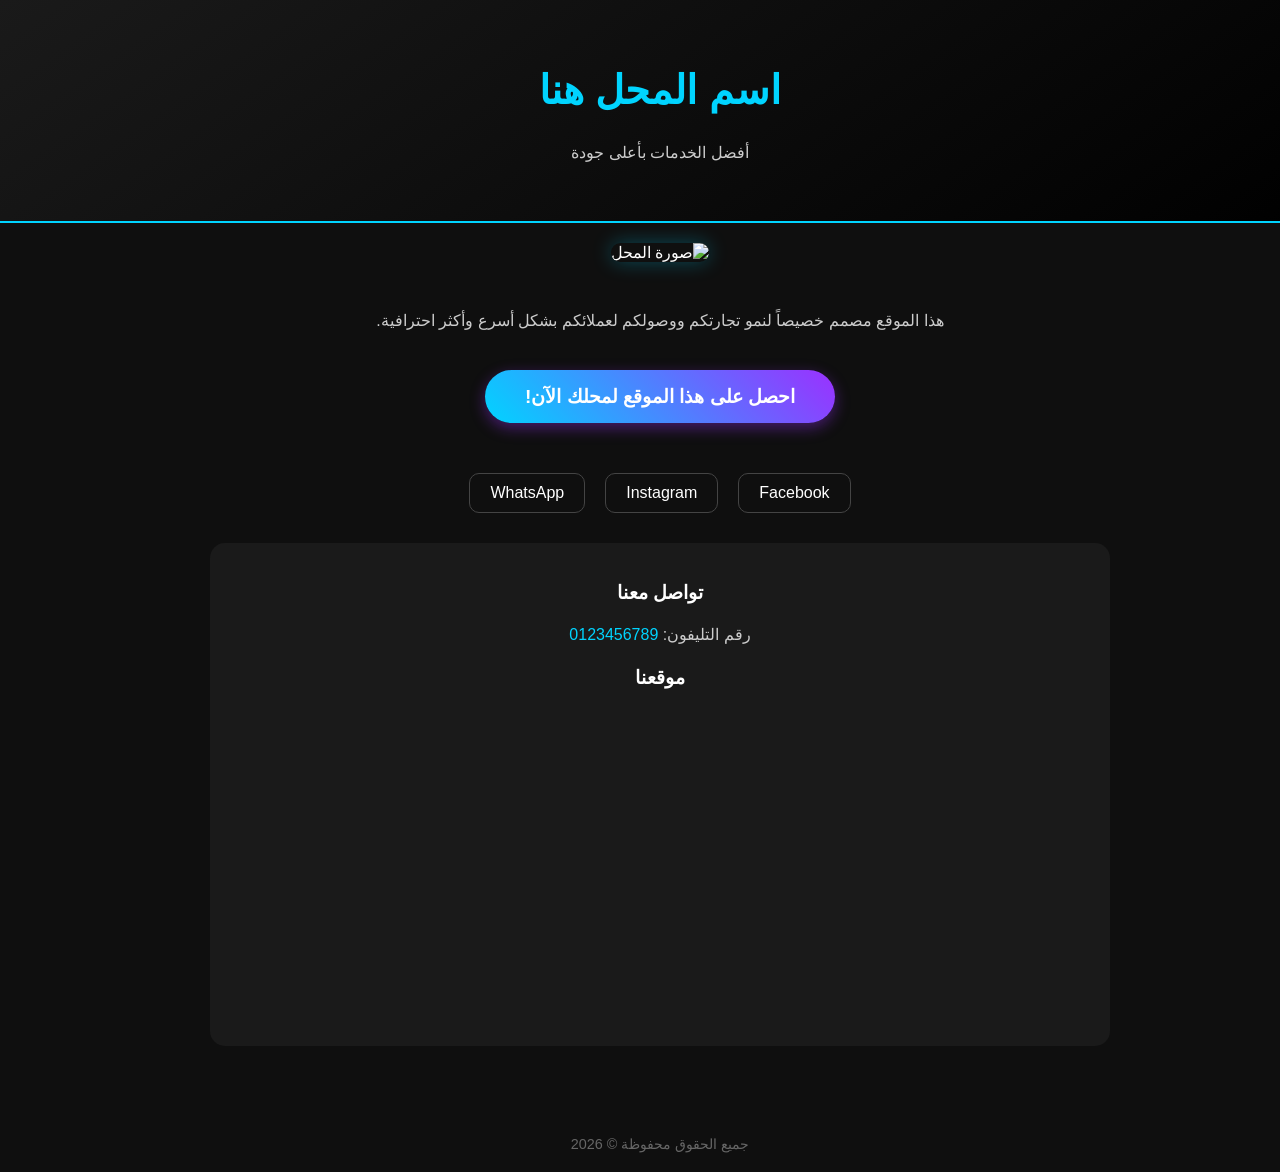
==== index.html @ e1bb42df "Rename Index.html to index.html" ====
<!DOCTYPE html>
<html lang="ar" dir="rtl">
<head>
    <meta charset="UTF-8">
    <meta name="viewport" content="width=device-width, initial-scale=1.0">
    <title>موقع المحل الاحترافي</title>
    <style>
        /* تنسيقات عامة - ستايل عصري وفخم */
        body {
            font-family: 'Segoe UI', Tahoma, Geneva, Verdana, sans-serif;
            background-color: #0f0f0f;
            color: white;
            margin: 0;
            padding: 0;
            display: flex;
            flex-direction: column;
            align-items: center;
        }

        header {
            width: 100%;
            padding: 40px 20px;
            text-align: center;
            background: linear-gradient(145deg, #1a1a1a, #000);
            border-bottom: 2px solid #00d4ff;
        }

        .container {
            max-width: 900px;
            width: 90%;
            padding: 20px;
            text-align: center;
        }

        /* مكان صورة المحل */
        .shop-image {
            width: 100%;
            max-height: 400px;
            object-fit: cover;
            border-radius: 20px;
            box-shadow: 0 0 20px rgba(0, 212, 255, 0.3);
            margin-bottom: 30px;
        }

        h1 { color: #00d4ff; font-size: 2.5rem; }
        p { color: #ccc; line-height: 1.6; }

        /* الزرار الكريتف */
        .buy-now-btn {
            background: linear-gradient(45deg, #00d4ff, #9b30ff);
            color: white;
            padding: 15px 40px;
            border: none;
            border-radius: 50px;
            font-size: 1.2rem;
            font-weight: bold;
            cursor: pointer;
            transition: 0.3s;
            box-shadow: 0 5px 15px rgba(155, 48, 255, 0.4);
            margin: 20px 0;
            text-decoration: none;
            display: inline-block;
        }

        .buy-now-btn:hover {
            transform: scale(1.05);
            box-shadow: 0 8px 25px rgba(0, 212, 255, 0.6);
        }

        /* قسم التواصل الاجتماعي */
        .social-media {
            margin: 30px 0;
            display: flex;
            justify-content: center;
            gap: 20px;
        }

        .social-icon {
            color: white;
            text-decoration: none;
            padding: 10px 20px;
            border: 1px solid #444;
            border-radius: 10px;
            transition: 0.3s;
        }

        .social-icon:hover {
            background-color: #333;
            border-color: #00d4ff;
        }

        /* قسم اللوكيشن والتليفون */
        .info-section {
            background: #1a1a1a;
            padding: 20px;
            border-radius: 15px;
            margin-top: 30px;
        }

        .location-map {
            width: 100%;
            height: 300px;
            border-radius: 15px;
            margin-top: 15px;
            border: 0;
        }

        footer {
            margin-top: 50px;
            padding: 20px;
            font-size: 0.9rem;
            color: #666;
        }
    </style>
</head>
<body>

    <header>
        <h1>اسم المحل هنا</h1>
        <p>أفضل الخدمات بأعلى جودة</p>
    </header>

    <div class="container">
        <img src="https://via.placeholder.com/800x400" alt="صورة المحل" class="shop-image">

        <p>هذا الموقع مصمم خصيصاً لنمو تجارتكم ووصولكم لعملائكم بشكل أسرع وأكثر احترافية.</p>

        <a href="#" class="buy-now-btn">احصل على هذا الموقع لمحلك الآن!</a>

        <div class="social-media">
            <a href="#" class="social-icon">Facebook</a>
            <a href="#" class="social-icon">Instagram</a>
            <a href="#" class="social-icon">WhatsApp</a>
        </div>

        <div class="info-section">
            <h3>تواصل معنا</h3>
            <p>رقم التليفون: <span style="color: #00d4ff;">0123456789</span></p>
            
            <h3>موقعنا</h3>
            <iframe class="location-map" src="https://www.google.com/maps/embed?pb=!1m18!1m12!1m3!1d3451.23456789!2d31.23456789!3d30.0444196!2m3!1f0!2f0!3f0!3m2!1i1024!2i768!4f13.1!3m3!1m2!1s0x0%3A0x0!2zMzDCsDAyJzQwLjAiTiAzMcKwMTQnMDQuNCJF!5e0!3m2!1sen!2seg!4v1620000000000!5m2!1sen!2seg" allowfullscreen="" loading="lazy"></iframe>
        </div>
    </div>

    <footer>
        جميع الحقوق محفوظة © 2026
    </footer>

</body>
</html>
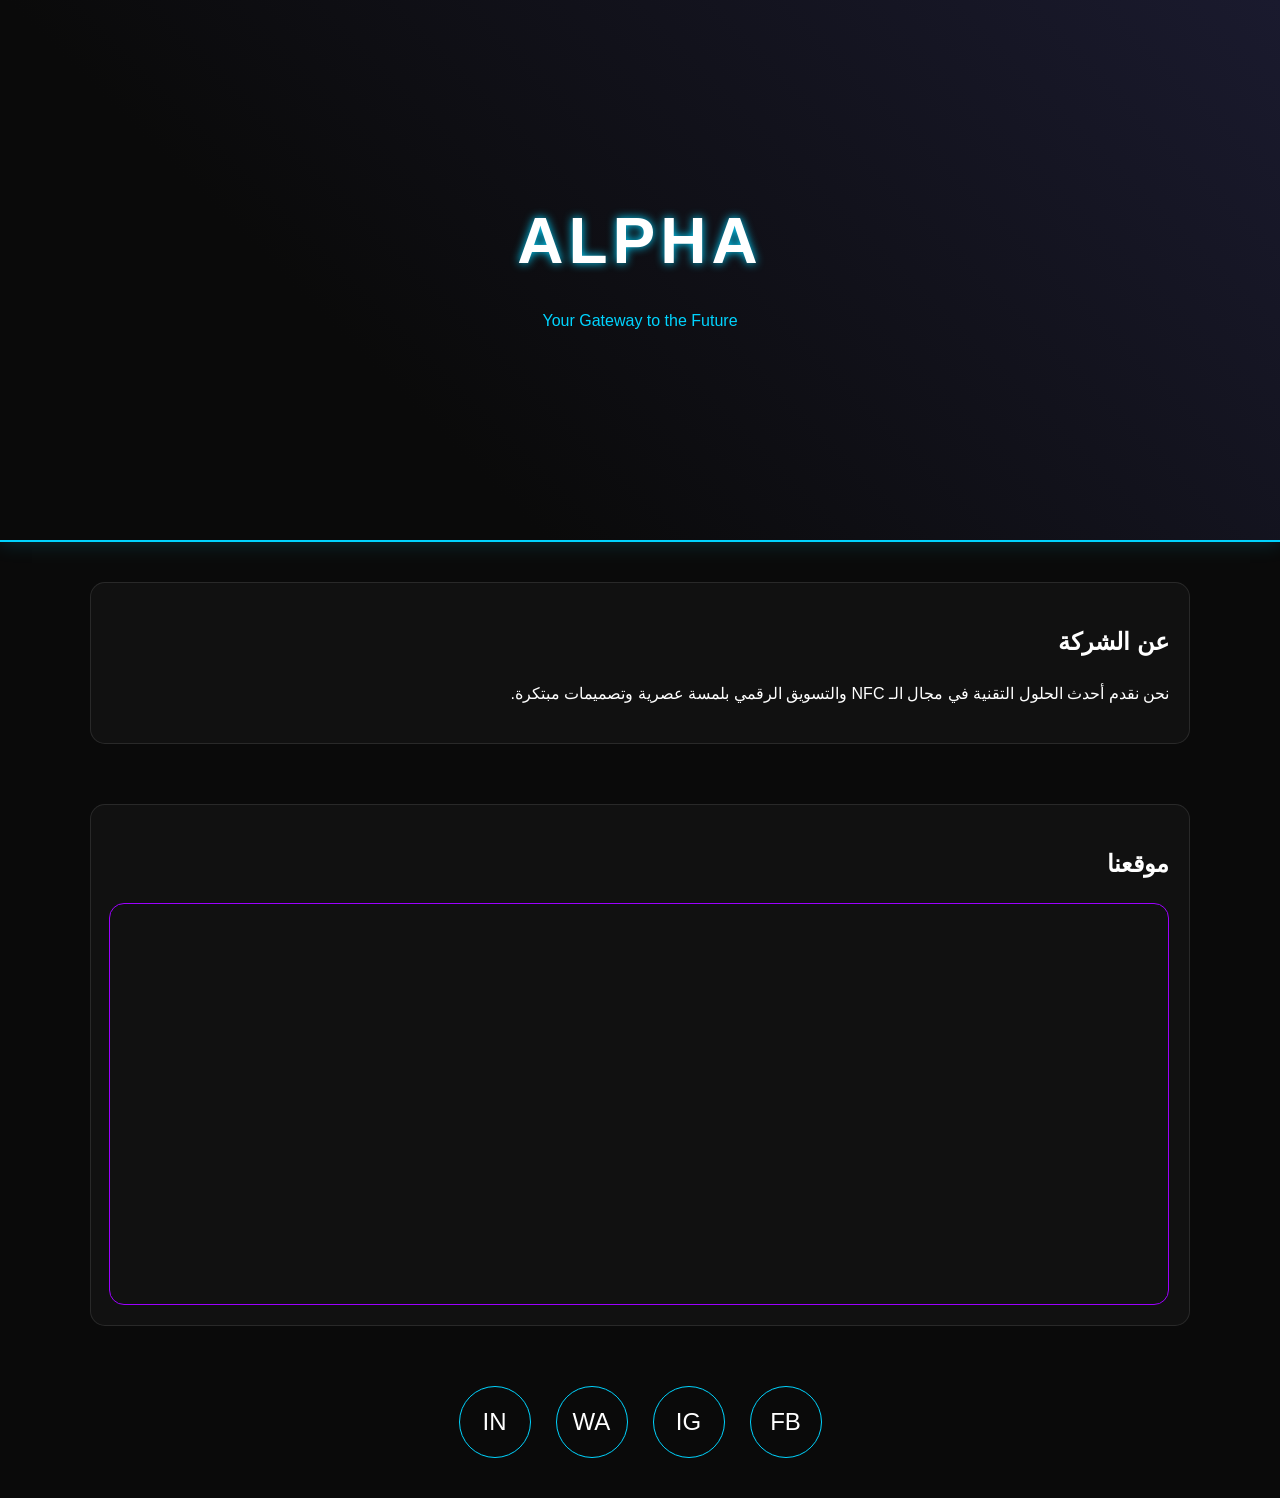
==== commit b903aedf: "Update index.html" ====
--- a/index.html
+++ b/index.html
@@ -3,148 +3,139 @@
 <head>
     <meta charset="UTF-8">
     <meta name="viewport" content="width=device-width, initial-scale=1.0">
-    <title>موقع المحل الاحترافي</title>
+    <title>Alpha | الرئيسية</title>
     <style>
-        /* تنسيقات عامة - ستايل عصري وفخم */
+        :root {
+            --bg-color: #0a0a0a;
+            --accent-color: #00d4ff; /* Neon Blue */
+            --secondary-accent: #9d00ff; /* Neon Purple */
+            --text-primary: #ffffff;
+            --text-secondary: #b0b0b0;
+        }
+
         body {
-            font-family: 'Segoe UI', Tahoma, Geneva, Verdana, sans-serif;
-            background-color: #0f0f0f;
-            color: white;
             margin: 0;
             padding: 0;
+            font-family: 'Segoe UI', Tahoma, Geneva, Verdana, sans-serif;
+            background-color: var(--bg-color);
+            color: var(--text-primary);
+            line-height: 1.6;
+        }
+
+        /* Hero Header */
+        header {
+            height: 60vh;
             display: flex;
             flex-direction: column;
+            justify-content: center;
             align-items: center;
+            text-align: center;
+            background: linear-gradient(45deg, #0a0a0a 30%, #1a1a2e 100%);
+            border-bottom: 2px solid var(--accent-color);
+            box-shadow: 0 0 20px rgba(0, 212, 255, 0.2);
         }
 
-        header {
-            width: 100%;
-            padding: 40px 20px;
-            text-align: center;
-            background: linear-gradient(145deg, #1a1a1a, #000);
-            border-bottom: 2px solid #00d4ff;
+        header h1 {
+            font-size: 4rem;
+            margin: 0;
+            text-transform: uppercase;
+            letter-spacing: 5px;
+            text-shadow: 0 0 10px var(--accent-color);
         }
 
+        /* Container & Sections */
         .container {
-            max-width: 900px;
-            width: 90%;
-            padding: 20px;
-            text-align: center;
+            max-width: 1100px;
+            margin: auto;
+            padding: 40px 20px;
         }
 
-        /* مكان صورة المحل */
-        .shop-image {
-            width: 100%;
-            max-height: 400px;
-            object-fit: cover;
-            border-radius: 20px;
-            box-shadow: 0 0 20px rgba(0, 212, 255, 0.3);
-            margin-bottom: 30px;
+        .section {
+            margin-bottom: 60px;
+            padding: 20px;
+            background: rgba(255, 255, 255, 0.03);
+            border-radius: 15px;
+            border: 1px solid rgba(255, 255, 255, 0.1);
         }
 
-        h1 { color: #00d4ff; font-size: 2.5rem; }
-        p { color: #ccc; line-height: 1.6; }
-
-        /* الزرار الكريتف */
-        .buy-now-btn {
-            background: linear-gradient(45deg, #00d4ff, #9b30ff);
-            color: white;
-            padding: 15px 40px;
-            border: none;
-            border-radius: 50px;
-            font-size: 1.2rem;
-            font-weight: bold;
-            cursor: pointer;
-            transition: 0.3s;
-            box-shadow: 0 5px 15px rgba(155, 48, 255, 0.4);
-            margin: 20px 0;
-            text-decoration: none;
-            display: inline-block;
-        }
-
-        .buy-now-btn:hover {
-            transform: scale(1.05);
-            box-shadow: 0 8px 25px rgba(0, 212, 255, 0.6);
-        }
-
-        /* قسم التواصل الاجتماعي */
-        .social-media {
-            margin: 30px 0;
+        /* Social Icons */
+        .social-icons {
             display: flex;
             justify-content: center;
-            gap: 20px;
-        }
-
-        .social-icon {
-            color: white;
-            text-decoration: none;
-            padding: 10px 20px;
-            border: 1px solid #444;
-            border-radius: 10px;
-            transition: 0.3s;
-        }
-
-        .social-icon:hover {
-            background-color: #333;
-            border-color: #00d4ff;
-        }
-
-        /* قسم اللوكيشن والتليفون */
-        .info-section {
-            background: #1a1a1a;
-            padding: 20px;
-            border-radius: 15px;
+            gap: 25px;
             margin-top: 30px;
         }
 
-        .location-map {
-            width: 100%;
-            height: 300px;
-            border-radius: 15px;
-            margin-top: 15px;
-            border: 0;
+        .social-icons a {
+            color: var(--text-primary);
+            font-size: 24px;
+            text-decoration: none;
+            transition: 0.3s;
+            padding: 10px;
+            border: 1px solid var(--accent-color);
+            border-radius: 50%;
+            display: flex;
+            align-items: center;
+            justify-content: center;
+            width: 50px;
+            height: 50px;
         }
 
-        footer {
-            margin-top: 50px;
-            padding: 20px;
-            font-size: 0.9rem;
-            color: #666;
+        .social-icons a:hover {
+            background: var(--accent-color);
+            box-shadow: 0 0 15px var(--accent-color);
+            color: #000;
+        }
+
+        /* Responsive Map */
+        .map-container {
+            width: 100%;
+            height: 400px;
+            border-radius: 15px;
+            overflow: hidden;
+            border: 1px solid var(--secondary-accent);
+        }
+
+        iframe {
+            width: 100%;
+            height: 100%;
+            border: none;
+            filter: grayscale(100%) invert(90%) contrast(90%);
+        }
+
+        /* Responsive Layout */
+        @media (max-width: 768px) {
+            header h1 { font-size: 2.5rem; }
         }
     </style>
 </head>
 <body>
 
     <header>
-        <h1>اسم المحل هنا</h1>
-        <p>أفضل الخدمات بأعلى جودة</p>
+        <h1>ALPHA</h1>
+        <p style="color: var(--accent-color);">Your Gateway to the Future</p>
     </header>
 
     <div class="container">
-        <img src="https://via.placeholder.com/800x400" alt="صورة المحل" class="shop-image">
-
-        <p>هذا الموقع مصمم خصيصاً لنمو تجارتكم ووصولكم لعملائكم بشكل أسرع وأكثر احترافية.</p>
-
-        <a href="#" class="buy-now-btn">احصل على هذا الموقع لمحلك الآن!</a>
-
-        <div class="social-media">
-            <a href="#" class="social-icon">Facebook</a>
-            <a href="#" class="social-icon">Instagram</a>
-            <a href="#" class="social-icon">WhatsApp</a>
+        <div class="section">
+            <h2>عن الشركة</h2>
+            <p>نحن نقدم أحدث الحلول التقنية في مجال الـ NFC والتسويق الرقمي بلمسة عصرية وتصميمات مبتكرة.</p>
         </div>
 
-        <div class="info-section">
-            <h3>تواصل معنا</h3>
-            <p>رقم التليفون: <span style="color: #00d4ff;">0123456789</span></p>
-            
-            <h3>موقعنا</h3>
-            <iframe class="location-map" src="https://www.google.com/maps/embed?pb=!1m18!1m12!1m3!1d3451.23456789!2d31.23456789!3d30.0444196!2m3!1f0!2f0!3f0!3m2!1i1024!2i768!4f13.1!3m3!1m2!1s0x0%3A0x0!2zMzDCsDAyJzQwLjAiTiAzMcKwMTQnMDQuNCJF!5e0!3m2!1sen!2seg!4v1620000000000!5m2!1sen!2seg" allowfullscreen="" loading="lazy"></iframe>
+        <div class="section">
+            <h2>موقعنا</h2>
+            <div class="map-container">
+                <iframe src="https://www.google.com/maps/embed?pb=!1m18!1m12!1m3!1d3456.123456789!2d31.2357!3d30.0444!2m3!1f0!2f0!3f0!3m2!1i1024!2i768!4f13.1!3m3!1m2!1s0x0%3A0x0!2zMzDCsDAyJzQwLjAiTiAzMcKwMTQnMDguNSJF!5e0!3m2!1sen!2seg!4v1620000000000!5m2!1sen!2seg"></iframe>
+            </div>
+        </div>
+
+        <div class="social-icons">
+            <a href="#" title="Facebook">FB</a>
+            <a href="#" title="Instagram">IG</a>
+            <a href="#" title="WhatsApp">WA</a>
+            <a href="#" title="LinkedIn">IN</a>
         </div>
     </div>
 
-    <footer>
-        جميع الحقوق محفوظة © 2026
-    </footer>
-
 </body>
 </html>
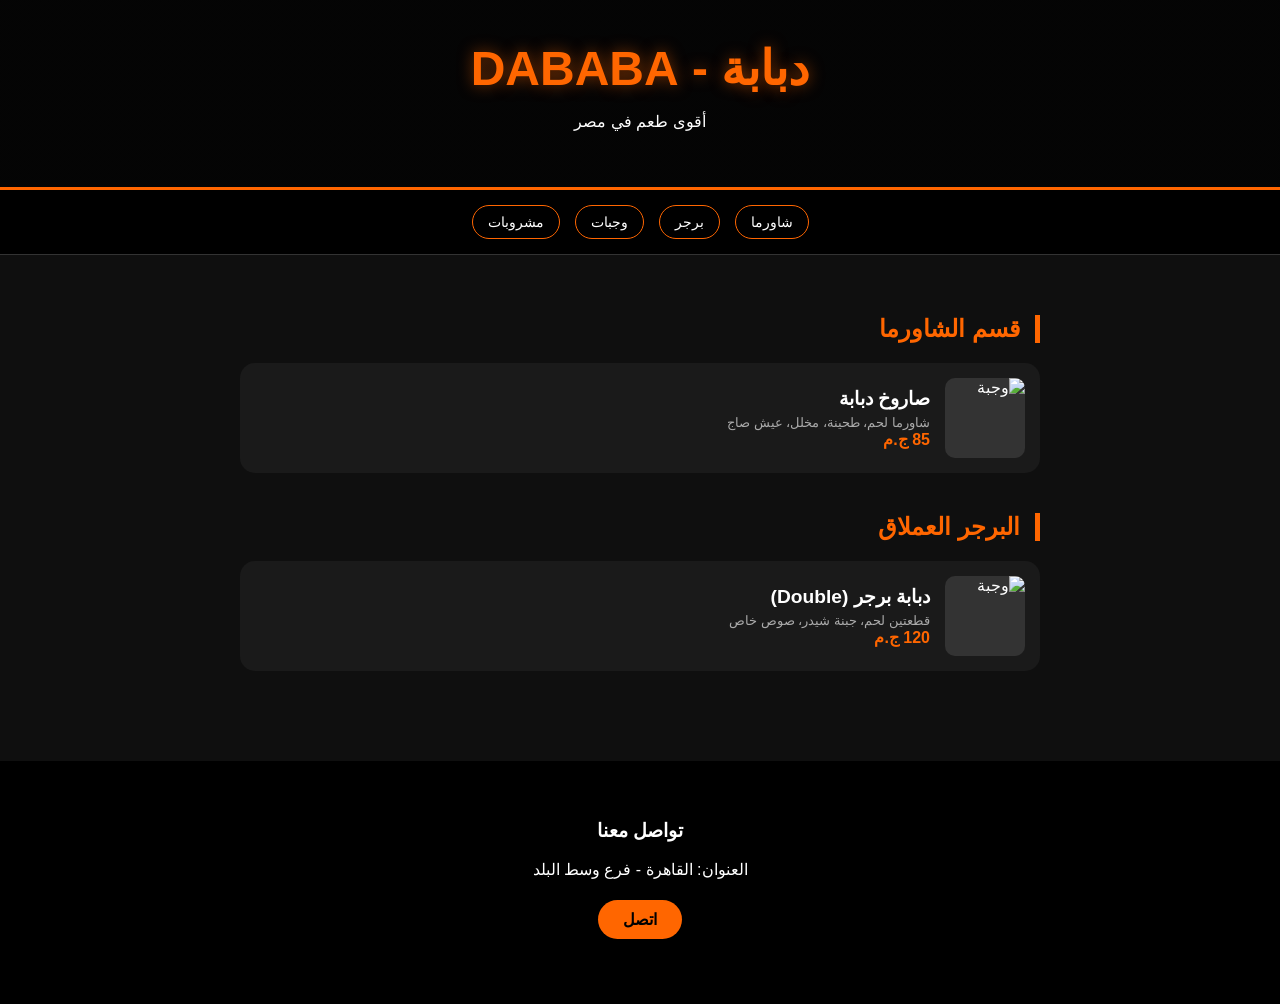
==== commit eedaa4e2: "Update index.html" ====
--- a/index.html
+++ b/index.html
@@ -3,139 +3,170 @@
 <head>
     <meta charset="UTF-8">
     <meta name="viewport" content="width=device-width, initial-scale=1.0">
-    <title>Alpha | الرئيسية</title>
+    <title>مطعم دبابة - المنيو الرسمي</title>
     <style>
         :root {
-            --bg-color: #0a0a0a;
-            --accent-color: #00d4ff; /* Neon Blue */
-            --secondary-accent: #9d00ff; /* Neon Purple */
-            --text-primary: #ffffff;
-            --text-secondary: #b0b0b0;
+            --primary: #ff6600; /* لون الدبابة - برتقالي قوي */
+            --bg: #0f0f0f;
+            --card-bg: #1a1a1a;
+            --text: #ffffff;
         }
 
         body {
             margin: 0;
-            padding: 0;
-            font-family: 'Segoe UI', Tahoma, Geneva, Verdana, sans-serif;
-            background-color: var(--bg-color);
-            color: var(--text-primary);
-            line-height: 1.6;
+            font-family: 'Segoe UI', Tahoma, sans-serif;
+            background-color: var(--bg);
+            color: var(--text);
+            scroll-behavior: smooth;
         }
 
-        /* Hero Header */
+        /* Header & Logo */
         header {
-            height: 60vh;
-            display: flex;
-            flex-direction: column;
-            justify-content: center;
-            align-items: center;
             text-align: center;
-            background: linear-gradient(45deg, #0a0a0a 30%, #1a1a2e 100%);
-            border-bottom: 2px solid var(--accent-color);
-            box-shadow: 0 0 20px rgba(0, 212, 255, 0.2);
+            padding: 40px 20px;
+            background: linear-gradient(rgba(0,0,0,0.7), rgba(0,0,0,0.7)), url('https://via.placeholder.com/1200x400'); /* حط صورة للمطعم هنا */
+            background-size: cover;
+            border-bottom: 3px solid var(--primary);
         }
 
-        header h1 {
-            font-size: 4rem;
-            margin: 0;
-            text-transform: uppercase;
-            letter-spacing: 5px;
-            text-shadow: 0 0 10px var(--accent-color);
+        .logo {
+            font-size: 3rem;
+            font-weight: bold;
+            color: var(--primary);
+            text-shadow: 0 0 15px rgba(255,102,0,0.5);
         }
 
-        /* Container & Sections */
-        .container {
-            max-width: 1100px;
-            margin: auto;
-            padding: 40px 20px;
+        /* Navigation Menu */
+        nav {
+            position: sticky;
+            top: 0;
+            background: #000;
+            padding: 15px;
+            display: flex;
+            justify-content: center;
+            gap: 15px;
+            overflow-x: auto;
+            z-index: 1000;
+            border-bottom: 1px solid #333;
         }
 
-        .section {
-            margin-bottom: 60px;
-            padding: 20px;
-            background: rgba(255, 255, 255, 0.03);
-            border-radius: 15px;
-            border: 1px solid rgba(255, 255, 255, 0.1);
+        nav a {
+            color: #fff;
+            text-decoration: none;
+            white-space: nowrap;
+            padding: 8px 15px;
+            border-radius: 20px;
+            border: 1px solid var(--primary);
+            font-size: 0.9rem;
         }
 
-        /* Social Icons */
-        .social-icons {
-            display: flex;
-            justify-content: center;
-            gap: 25px;
-            margin-top: 30px;
+        nav a:hover {
+            background: var(--primary);
         }
 
-        .social-icons a {
-            color: var(--text-primary);
-            font-size: 24px;
-            text-decoration: none;
-            transition: 0.3s;
-            padding: 10px;
-            border: 1px solid var(--accent-color);
-            border-radius: 50%;
+        /* Menu Sections */
+        .container {
+            max-width: 800px;
+            margin: auto;
+            padding: 20px;
+        }
+
+        .section-title {
+            color: var(--primary);
+            border-right: 5px solid var(--primary);
+            padding-right: 15px;
+            margin: 40px 0 20px;
+        }
+
+        .menu-item {
+            background: var(--card-bg);
+            border-radius: 15px;
+            padding: 15px;
+            margin-bottom: 20px;
             display: flex;
             align-items: center;
-            justify-content: center;
-            width: 50px;
-            height: 50px;
+            gap: 15px;
+            transition: 0.3s;
         }
 
-        .social-icons a:hover {
-            background: var(--accent-color);
-            box-shadow: 0 0 15px var(--accent-color);
-            color: #000;
+        .menu-item:hover {
+            transform: scale(1.02);
         }
 
-        /* Responsive Map */
-        .map-container {
-            width: 100%;
-            height: 400px;
-            border-radius: 15px;
-            overflow: hidden;
-            border: 1px solid var(--secondary-accent);
+        .item-img {
+            width: 80px;
+            height: 80px;
+            background: #333;
+            border-radius: 10px;
+            object-fit: cover;
         }
 
-        iframe {
-            width: 100%;
-            height: 100%;
-            border: none;
-            filter: grayscale(100%) invert(90%) contrast(90%);
+        .item-info { flex: 1; }
+        .item-name { font-size: 1.2rem; font-weight: bold; margin-bottom: 5px; }
+        .item-desc { font-size: 0.8rem; color: #aaa; }
+        .price-tag { color: var(--primary); font-weight: bold; }
+
+        /* Footer & Contact */
+        footer {
+            background: #000;
+            padding: 40px 20px;
+            text-align: center;
+            margin-top: 50px;
         }
 
-        /* Responsive Layout */
-        @media (max-width: 768px) {
-            header h1 { font-size: 2.5rem; }
+        .contact-info { margin-bottom: 20px; }
+        .contact-btn {
+            display: inline-block;
+            background: var(--primary);
+            color: #000;
+            padding: 10px 25px;
+            border-radius: 25px;
+            text-decoration: none;
+            font-weight: bold;
+            margin: 5px;
         }
+
+        .social-link { color: #1877F2; font-size: 1.5rem; text-decoration: none; }
     </style>
 </head>
 <body>
 
-    <header>
-        <h1>ALPHA</h1>
-        <p style="color: var(--accent-color);">Your Gateway to the Future</p>
-    </header>
+<header>
+    <div class="logo">دبابة - DABABA</div>
+    <p>أقوى طعم في مصر</p>
+</header>
 
-    <div class="container">
-        <div class="section">
-            <h2>عن الشركة</h2>
-            <p>نحن نقدم أحدث الحلول التقنية في مجال الـ NFC والتسويق الرقمي بلمسة عصرية وتصميمات مبتكرة.</p>
-        </div>
+<nav>
+    <a href="#shwarma">شاورما</a>
+    <a href="#burgers">برجر</a>
+    <a href="#meals">وجبات</a>
+    <a href="#drinks">مشروبات</a>
+</nav>
 
-        <div class="section">
-            <h2>موقعنا</h2>
-            <div class="map-container">
-                <iframe src="https://www.google.com/maps/embed?pb=!1m18!1m12!1m3!1d3456.123456789!2d31.2357!3d30.0444!2m3!1f0!2f0!3f0!3m2!1i1024!2i768!4f13.1!3m3!1m2!1s0x0%3A0x0!2zMzDCsDAyJzQwLjAiTiAzMcKwMTQnMDguNSJF!5e0!3m2!1sen!2seg!4v1620000000000!5m2!1sen!2seg"></iframe>
-            </div>
-        </div>
-
-        <div class="social-icons">
-            <a href="#" title="Facebook">FB</a>
-            <a href="#" title="Instagram">IG</a>
-            <a href="#" title="WhatsApp">WA</a>
-            <a href="#" title="LinkedIn">IN</a>
+<div class="container">
+    <h2 id="shwarma" class="section-title">قسم الشاورما</h2>
+    <div class="menu-item">
+        <img src="https://via.placeholder.com/80" class="item-img" alt="وجبة">
+        <div class="item-info">
+            <div class="item-name">صاروخ دبابة</div>
+            <div class="item-desc">شاورما لحم، طحينة، مخلل، عيش صاج</div>
+            <div class="price-tag">85 ج.م</div>
         </div>
     </div>
 
-</body>
-</html>
+    <h2 id="burgers" class="section-title">البرجر العملاق</h2>
+    <div class="menu-item">
+        <img src="https://via.placeholder.com/80" class="item-img" alt="وجبة">
+        <div class="item-info">
+            <div class="item-name">دبابة برجر (Double)</div>
+            <div class="item-desc">قطعتين لحم، جبنة شيدر، صوص خاص</div>
+            <div class="price-tag">120 ج.م</div>
+        </div>
+    </div>
+</div>
+
+<footer>
+    <div class="contact-info">
+        <h3>تواصل معنا</h3>
+        <p>العنوان: القاهرة - فرع وسط البلد</p>
+        <a href="tel:0123456789" class="contact-btn">اتصل
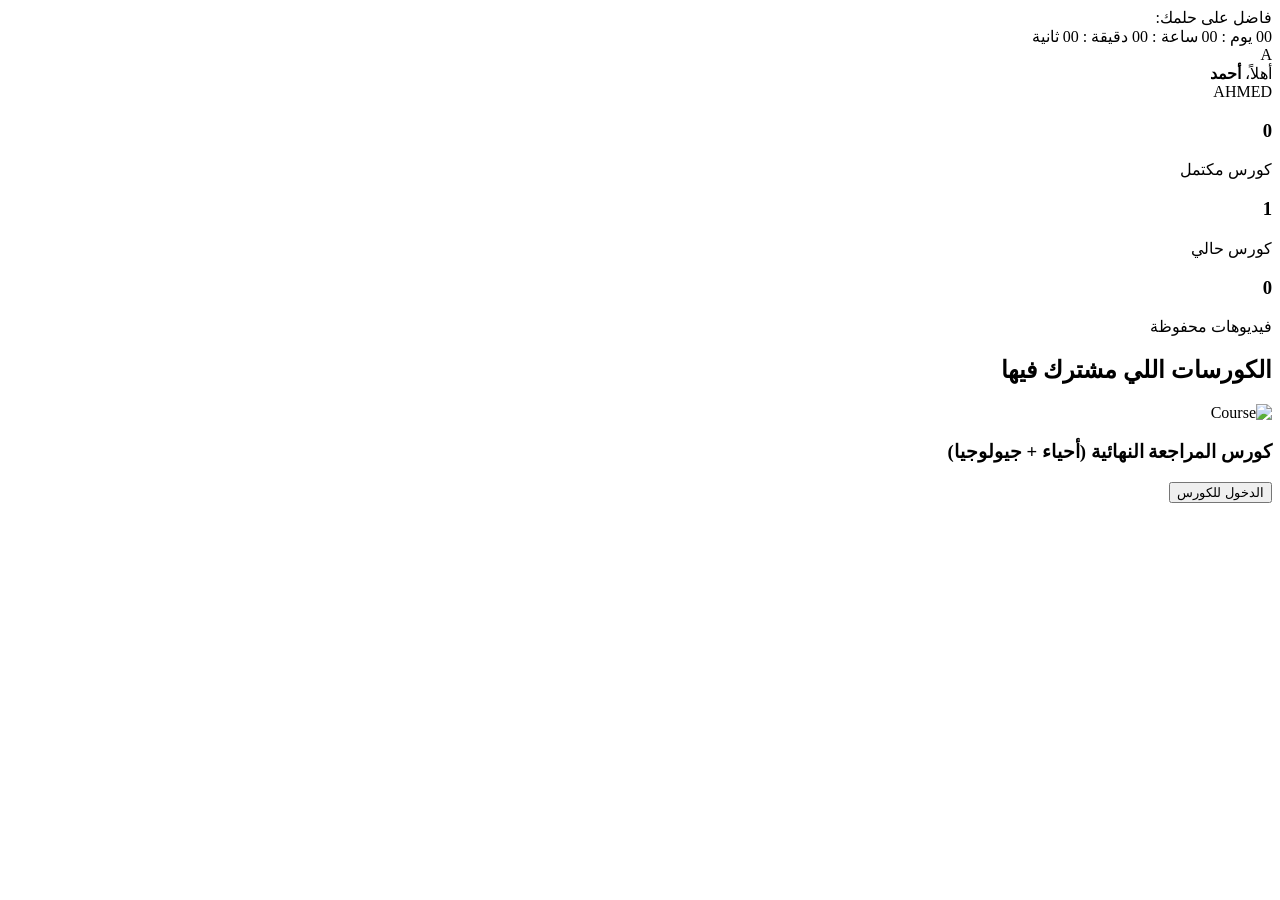
==== commit 4af59d92: "Update index.html" ====
--- a/index.html
+++ b/index.html
@@ -3,170 +3,58 @@
 <head>
     <meta charset="UTF-8">
     <meta name="viewport" content="width=device-width, initial-scale=1.0">
-    <title>مطعم دبابة - المنيو الرسمي</title>
-    <style>
-        :root {
-            --primary: #ff6600; /* لون الدبابة - برتقالي قوي */
-            --bg: #0f0f0f;
-            --card-bg: #1a1a1a;
-            --text: #ffffff;
-        }
-
-        body {
-            margin: 0;
-            font-family: 'Segoe UI', Tahoma, sans-serif;
-            background-color: var(--bg);
-            color: var(--text);
-            scroll-behavior: smooth;
-        }
-
-        /* Header & Logo */
-        header {
-            text-align: center;
-            padding: 40px 20px;
-            background: linear-gradient(rgba(0,0,0,0.7), rgba(0,0,0,0.7)), url('https://via.placeholder.com/1200x400'); /* حط صورة للمطعم هنا */
-            background-size: cover;
-            border-bottom: 3px solid var(--primary);
-        }
-
-        .logo {
-            font-size: 3rem;
-            font-weight: bold;
-            color: var(--primary);
-            text-shadow: 0 0 15px rgba(255,102,0,0.5);
-        }
-
-        /* Navigation Menu */
-        nav {
-            position: sticky;
-            top: 0;
-            background: #000;
-            padding: 15px;
-            display: flex;
-            justify-content: center;
-            gap: 15px;
-            overflow-x: auto;
-            z-index: 1000;
-            border-bottom: 1px solid #333;
-        }
-
-        nav a {
-            color: #fff;
-            text-decoration: none;
-            white-space: nowrap;
-            padding: 8px 15px;
-            border-radius: 20px;
-            border: 1px solid var(--primary);
-            font-size: 0.9rem;
-        }
-
-        nav a:hover {
-            background: var(--primary);
-        }
-
-        /* Menu Sections */
-        .container {
-            max-width: 800px;
-            margin: auto;
-            padding: 20px;
-        }
-
-        .section-title {
-            color: var(--primary);
-            border-right: 5px solid var(--primary);
-            padding-right: 15px;
-            margin: 40px 0 20px;
-        }
-
-        .menu-item {
-            background: var(--card-bg);
-            border-radius: 15px;
-            padding: 15px;
-            margin-bottom: 20px;
-            display: flex;
-            align-items: center;
-            gap: 15px;
-            transition: 0.3s;
-        }
-
-        .menu-item:hover {
-            transform: scale(1.02);
-        }
-
-        .item-img {
-            width: 80px;
-            height: 80px;
-            background: #333;
-            border-radius: 10px;
-            object-fit: cover;
-        }
-
-        .item-info { flex: 1; }
-        .item-name { font-size: 1.2rem; font-weight: bold; margin-bottom: 5px; }
-        .item-desc { font-size: 0.8rem; color: #aaa; }
-        .price-tag { color: var(--primary); font-weight: bold; }
-
-        /* Footer & Contact */
-        footer {
-            background: #000;
-            padding: 40px 20px;
-            text-align: center;
-            margin-top: 50px;
-        }
-
-        .contact-info { margin-bottom: 20px; }
-        .contact-btn {
-            display: inline-block;
-            background: var(--primary);
-            color: #000;
-            padding: 10px 25px;
-            border-radius: 25px;
-            text-decoration: none;
-            font-weight: bold;
-            margin: 5px;
-        }
-
-        .social-link { color: #1877F2; font-size: 1.5rem; text-decoration: none; }
-    </style>
+    <title>Ahmed Dashboard</title>
+    <link rel="stylesheet" href="style.css">
 </head>
 <body>
-
-<header>
-    <div class="logo">دبابة - DABABA</div>
-    <p>أقوى طعم في مصر</p>
-</header>
-
-<nav>
-    <a href="#shwarma">شاورما</a>
-    <a href="#burgers">برجر</a>
-    <a href="#meals">وجبات</a>
-    <a href="#drinks">مشروبات</a>
-</nav>
-
-<div class="container">
-    <h2 id="shwarma" class="section-title">قسم الشاورما</h2>
-    <div class="menu-item">
-        <img src="https://via.placeholder.com/80" class="item-img" alt="وجبة">
-        <div class="item-info">
-            <div class="item-name">صاروخ دبابة</div>
-            <div class="item-desc">شاورما لحم، طحينة، مخلل، عيش صاج</div>
-            <div class="price-tag">85 ج.م</div>
+    <div class="countdown-bar">
+        <span>فاضل على حلمك: </span>
+        <div id="timer">
+            <span id="days">00</span> يوم : 
+            <span id="hours">00</span> ساعة : 
+            <span id="minutes">00</span> دقيقة : 
+            <span id="seconds">00</span> ثانية
         </div>
     </div>
 
-    <h2 id="burgers" class="section-title">البرجر العملاق</h2>
-    <div class="menu-item">
-        <img src="https://via.placeholder.com/80" class="item-img" alt="وجبة">
-        <div class="item-info">
-            <div class="item-name">دبابة برجر (Double)</div>
-            <div class="item-desc">قطعتين لحم، جبنة شيدر، صوص خاص</div>
-            <div class="price-tag">120 ج.م</div>
+    <nav class="top-nav">
+        <div class="user-info">
+            <div class="profile-pic">A</div>
+            <span>أهلاً، <strong>أحمد</strong></span>
+        </div>
+        <div class="logo">AHMED</div>
+    </nav>
+
+    <div class="container">
+        <div class="stats-grid">
+            <div class="card neon-purple">
+                <h3>0</h3>
+                <p>كورس مكتمل</p>
+            </div>
+            <div class="card neon-pink">
+                <h3>1</h3>
+                <p>كورس حالي</p>
+            </div>
+            <div class="card neon-blue">
+                <h3>0</h3>
+                <p>فيديوهات محفوظة</p>
+            </div>
+        </div>
+
+        <div class="course-section">
+            <h2>الكورسات اللي مشترك فيها</h2>
+            <div class="course-card">
+                <div class="course-img">
+                    <img src="https://via.placeholder.com/400x200" alt="Course">
+                </div>
+                <div class="course-details">
+                    <h3>كورس المراجعة النهائية (أحياء + جيولوجيا)</h3>
+                    <button class="entry-btn">الدخول للكورس</button>
+                </div>
+            </div>
         </div>
     </div>
-</div>
 
-<footer>
-    <div class="contact-info">
-        <h3>تواصل معنا</h3>
-        <p>العنوان: القاهرة - فرع وسط البلد</p>
-        <a href="tel:0123456789" class="contact-btn">اتصل
+    <script src="script.js"></script>
+</body>
+</html>
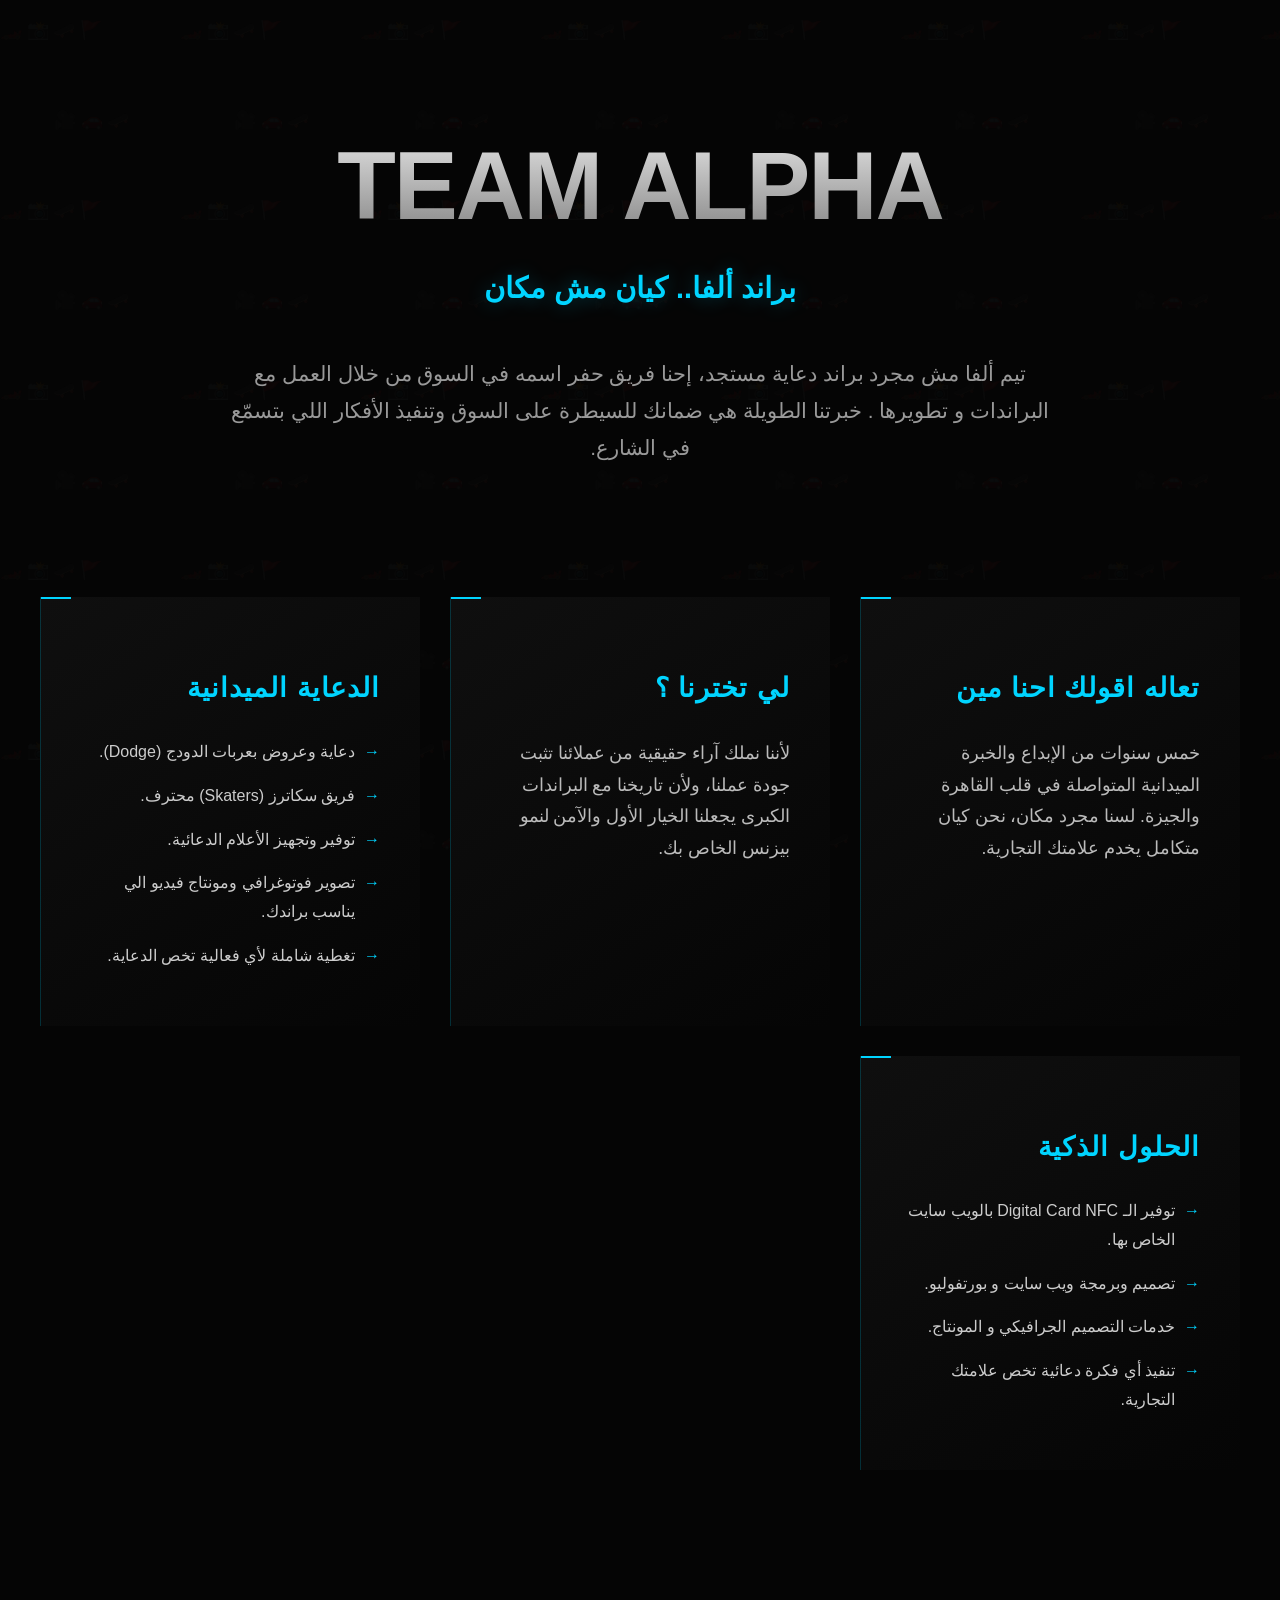
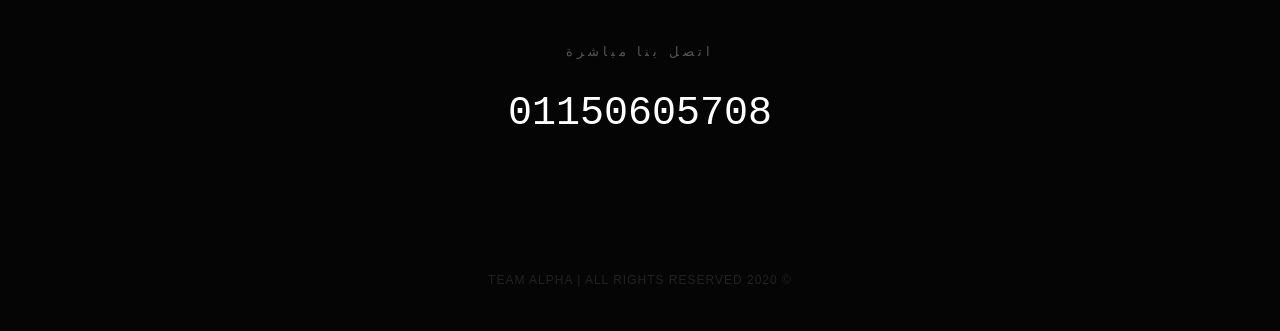
==== commit 93541f88: "Update index.html" ====
--- a/index.html
+++ b/index.html
@@ -3,58 +3,221 @@
 <head>
     <meta charset="UTF-8">
     <meta name="viewport" content="width=device-width, initial-scale=1.0">
-    <title>Ahmed Dashboard</title>
-    <link rel="stylesheet" href="style.css">
+    <title>Team Alpha | كيان مش مكان</title>
+    <style>
+        :root {
+            --neon-blue: #00d4ff;
+            --dark-bg: #050505;
+            --card-accent: rgba(0, 212, 255, 0.05);
+        }
+
+        body {
+            margin: 0;
+            padding: 0;
+            background-color: var(--dark-bg);
+            color: #ffffff;
+            font-family: 'Segoe UI', Tahoma, Geneva, Verdana, sans-serif;
+            line-height: 1.8; /* لراحة العين أثناء القراءة */
+        }
+
+        /* نقوش الخلفية (عناصر الدعاية) */
+        body::before {
+            content: "";
+            position: fixed;
+            top: 0; left: 0; width: 100%; height: 100%;
+            z-index: -1;
+            opacity: 0.03; 
+            background-image: url("data:image/svg+xml,%3Csvg xmlns='http://www.w3.org/2000/svg' width='120' height='120' viewBox='0 0 100 100'%3E%3Ctext y='20' font-size='10' fill='white'%3E🏎️ 📸 🛹 🚩%3C/text%3E%3Ctext x='30' y='70' font-size='10' fill='white'%3E🎥 🚗 🛹%3C/text%3E%3C/svg%3E");
+            background-size: 180px;
+        }
+
+        .hero {
+            text-align: center;
+            padding: 100px 20px 50px;
+        }
+
+        .hero h1 {
+            font-size: clamp(3.5rem, 12vw, 6rem);
+            margin: 0;
+            font-weight: 900;
+            letter-spacing: -2px;
+            background: linear-gradient(to bottom, #fff, #666);
+            -webkit-background-clip: text;
+            -webkit-text-fill-color: transparent;
+        }
+
+        .slogan {
+            font-size: 1.8rem;
+            color: var(--neon-blue);
+            font-weight: 700;
+            display: block;
+            margin-top: -10px;
+            text-shadow: 0 0 20px rgba(0, 212, 255, 0.3);
+        }
+
+        .intro-text {
+            max-width: 850px;
+            margin: 40px auto;
+            font-size: 1.3rem;
+            color: #999;
+            padding: 0 20px;
+        }
+
+        /* تنسيق الخانات الجديد لجعلها مريحة للعين */
+        .grid-container {
+            display: grid;
+            grid-template-columns: repeat(auto-fit, minmax(300px, 1fr));
+            gap: 30px;
+            padding: 40px;
+            max-width: 1400px;
+            margin: auto;
+        }
+
+        .feature-card {
+            background: linear-gradient(145deg, #0f0f0f, #050505);
+            padding: 40px;
+            border-left: 1px solid rgba(0, 212, 255, 0.2);
+            position: relative;
+            transition: 0.4s;
+        }
+
+        .feature-card::after {
+            content: "";
+            position: absolute;
+            top: 0; left: 0; width: 30px; height: 2px;
+            background: var(--neon-blue);
+        }
+
+        .feature-card:hover {
+            border-left-color: var(--neon-blue);
+            background: #0f0f0f;
+        }
+
+        .feature-card h3 {
+            color: var(--neon-blue);
+            font-size: 1.7rem;
+            margin-bottom: 25px;
+            letter-spacing: 1px;
+        }
+
+        .feature-card p {
+            font-size: 1.1rem;
+            color: #bbb;
+            margin: 0;
+        }
+
+        .feature-card ul {
+            list-style: none;
+            padding: 0;
+            margin: 0;
+        }
+
+        .feature-card li {
+            margin-bottom: 15px;
+            padding-right: 25px;
+            position: relative;
+            color: #ccc;
+        }
+
+        .feature-card li::before {
+            content: "→"; /* سهم بسيط يوجه العين للقراءة */
+            position: absolute;
+            right: 0;
+            color: var(--neon-blue);
+            font-weight: bold;
+        }
+
+        /* تنسيق الرقم البسيط والراقي */
+        .contact-section {
+            text-align: center;
+            padding: 80px 20px;
+            margin-top: 50px;
+        }
+
+        .contact-label {
+            font-size: 0.8rem;
+            text-transform: uppercase;
+            letter-spacing: 4px;
+            color: #555;
+            display: block;
+            margin-bottom: 15px;
+        }
+
+        .phone-number {
+            font-size: 2.5rem;
+            color: #fff;
+            text-decoration: none;
+            font-weight: 200; /* خط رفيع وشيك */
+            font-family: 'Courier New', Courier, monospace;
+            transition: 0.3s;
+        }
+
+        .phone-number:hover {
+            color: var(--neon-blue);
+            letter-spacing: 2px;
+        }
+
+        footer {
+            text-align: center;
+            padding: 40px;
+            font-size: 0.75rem;
+            color: #222;
+            letter-spacing: 1px;
+        }
+
+    </style>
 </head>
 <body>
-    <div class="countdown-bar">
-        <span>فاضل على حلمك: </span>
-        <div id="timer">
-            <span id="days">00</span> يوم : 
-            <span id="hours">00</span> ساعة : 
-            <span id="minutes">00</span> دقيقة : 
-            <span id="seconds">00</span> ثانية
+
+    <section class="hero">
+        <h1>TEAM ALPHA</h1>
+        <span class="slogan">براند ألفا.. كيان مش مكان</span>
+        <div class="intro-text">
+            تيم ألفا مش مجرد براند دعاية مستجد، إحنا فريق حفر اسمه في السوق من خلال العمل مع البراندات و تطويرها . خبرتنا الطويلة هي ضمانك للسيطرة على السوق وتنفيذ الأفكار اللي بتسمّع في الشارع.
+        </div>
+    </section>
+
+    <div class="grid-container">
+        <div class="feature-card">
+            <h3>تعاله اقولك احنا مين</h3>
+            <p>خمس سنوات من الإبداع والخبرة الميدانية المتواصلة في قلب القاهرة والجيزة. لسنا مجرد مكان، نحن كيان متكامل يخدم علامتك التجارية.</p>
+        </div>
+
+        <div class="feature-card">
+            <h3>لي تخترنا ؟</h3>
+            <p>لأننا نملك آراء حقيقية من عملائنا تثبت جودة عملنا، ولأن تاريخنا مع البراندات الكبرى يجعلنا الخيار الأول والآمن لنمو بيزنس الخاص بك.</p>
+        </div>
+
+        <div class="feature-card">
+            <h3>الدعاية الميدانية</h3>
+            <ul>
+                <li>دعاية وعروض بعربات الدودج (Dodge).</li>
+                <li>فريق سكاترز (Skaters) محترف.</li>
+                <li>توفير وتجهيز الأعلام الدعائية.</li>
+                <li>تصوير فوتوغرافي ومونتاج فيديو الي يناسب براندك.</li>
+                <li>تغطية شاملة لأي فعالية تخص الدعاية.</li>
+            </ul>
+        </div>
+
+        <div class="feature-card">
+            <h3>الحلول الذكية</h3>
+            <ul>
+                <li>توفير الـ Digital Card NFC بالويب سايت الخاص بها.</li>
+                <li>تصميم وبرمجة ويب سايت و بورتفوليو.</li>
+                <li>خدمات التصميم الجرافيكي و المونتاج.</li>
+                <li>تنفيذ أي فكرة دعائية تخص علامتك التجارية.</li>
+            </ul>
         </div>
     </div>
 
-    <nav class="top-nav">
-        <div class="user-info">
-            <div class="profile-pic">A</div>
-            <span>أهلاً، <strong>أحمد</strong></span>
-        </div>
-        <div class="logo">AHMED</div>
-    </nav>
-
-    <div class="container">
-        <div class="stats-grid">
-            <div class="card neon-purple">
-                <h3>0</h3>
-                <p>كورس مكتمل</p>
-            </div>
-            <div class="card neon-pink">
-                <h3>1</h3>
-                <p>كورس حالي</p>
-            </div>
-            <div class="card neon-blue">
-                <h3>0</h3>
-                <p>فيديوهات محفوظة</p>
-            </div>
-        </div>
-
-        <div class="course-section">
-            <h2>الكورسات اللي مشترك فيها</h2>
-            <div class="course-card">
-                <div class="course-img">
-                    <img src="https://via.placeholder.com/400x200" alt="Course">
-                </div>
-                <div class="course-details">
-                    <h3>كورس المراجعة النهائية (أحياء + جيولوجيا)</h3>
-                    <button class="entry-btn">الدخول للكورس</button>
-                </div>
-            </div>
-        </div>
+    <div class="contact-section">
+        <span class="contact-label">اتصل بنا مباشرة</span>
+        <a href="tel:01150605708" class="phone-number">01150605708</a>
     </div>
 
-    <script src="script.js"></script>
+    <footer>
+        &copy; 2020 TEAM ALPHA | ALL RIGHTS RESERVED
+    </footer>
+
 </body>
 </html>
